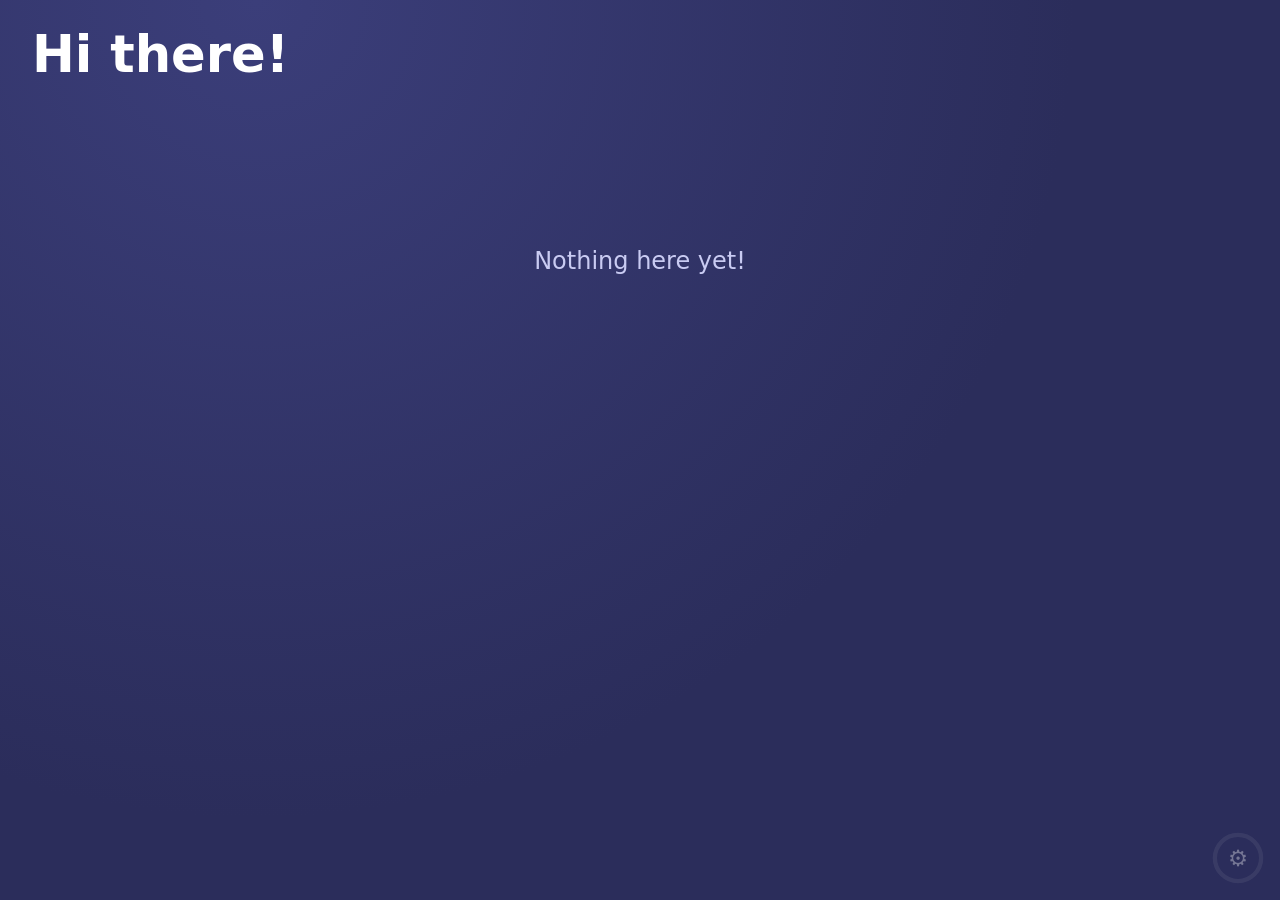
==== index.html @ 5b012d73 "Set up Playroom hub shell (no apps yet) Co-Authored-By: Claude Opus 5.5 <noreply@anthropic.com>" ====
<!doctype html>
<html lang="en">
<head>
  <meta charset="utf-8">
  <title>Playroom</title>
  <meta name="viewport" content="width=device-width, initial-scale=1, maximum-scale=1, user-scalable=no, viewport-fit=cover">
  <meta name="theme-color" content="#2b2d5b">
  <!-- iOS home-screen app behaviour -->
  <meta name="mobile-web-app-capable" content="yes">
  <meta name="apple-mobile-web-app-capable" content="yes">
  <meta name="apple-mobile-web-app-status-bar-style" content="black-translucent">
  <meta name="apple-mobile-web-app-title" content="Playroom">
  <link rel="apple-touch-icon" href="icons/apple-touch-icon.png">
  <link rel="icon" href="icons/icon-192.png">
  <link rel="manifest" href="manifest.webmanifest">
  <link rel="stylesheet" href="shared/base.css">
  <link rel="stylesheet" href="hub.css">
</head>
<body>
  <main id="hub">
    <header class="hub-header">
      <h1 id="greeting">Let's play!</h1>
      <div id="star-pill" class="star-total" hidden aria-label="Total stars"><span class="star">★</span> <span id="star-total">0</span></div>
    </header>

    <section id="app-grid" class="app-grid" aria-label="Apps"></section>
    <p id="empty" class="empty" hidden>Nothing here yet!</p>

    <!-- Hold for 3 seconds to open parent settings -->
    <button id="parent-btn" class="parent-btn" aria-label="Grown-ups: hold to open settings">
      <svg viewBox="0 0 36 36" aria-hidden="true"><circle class="ring-bg" cx="18" cy="18" r="16"/><circle id="hold-ring" class="ring" cx="18" cy="18" r="16"/></svg>
      <span>⚙︎</span>
    </button>
  </main>

  <!-- Player: apps load in a full-screen iframe so the hub always owns "home" -->
  <div id="player" class="player" hidden>
    <iframe id="app-frame" title="App" allow="autoplay; fullscreen"></iframe>
    <button id="home-btn" class="home-btn" aria-label="Back home">⌂</button>
  </div>

  <!-- Parent settings -->
  <dialog id="settings" class="settings">
    <form method="dialog">
      <h2>Grown-up settings</h2>
      <label>Player name
        <input id="kid-name" type="text" maxlength="20" autocomplete="off" placeholder="e.g. Sam">
      </label>
      <fieldset>
        <legend>Show apps</legend>
        <div id="app-toggles"></div>
      </fieldset>
      <details>
        <summary>Danger zone</summary>
        <button type="button" id="reset-btn" class="danger">Reset all progress</button>
        <p id="reset-confirm" hidden>Tap again to confirm.</p>
      </details>
      <p class="meta">Version <span id="app-version"></span></p>
      <button value="close" class="primary" autofocus>Done</button>
    </form>
  </dialog>

  <script type="module" src="hub.js"></script>
</body>
</html>
---- shared/base.css ----
/* Shared touch-first baseline for the hub and every app. */
:root {
  --bg: #2b2d5b;
  --bg-2: #3b3e7a;
  --ink: #ffffff;
  --ink-soft: #c9cbf2;
  --accent: #ffcf3f;
  --good: #4cd38a;
  --bad: #ff6b6b;
  --radius: 28px;
  --font: ui-rounded, "SF Pro Rounded", system-ui, -apple-system, sans-serif;
}

*, *::before, *::after { box-sizing: border-box; }

html, body {
  margin: 0;
  height: 100%;
  background: var(--bg);
  color: var(--ink);
  font-family: var(--font);
  /* No accidental zoom, text selection, long-press menus or rubber-banding. */
  touch-action: manipulation;
  -webkit-user-select: none;
  user-select: none;
  -webkit-touch-callout: none;
  -webkit-tap-highlight-color: transparent;
  overscroll-behavior: none;
}

input, textarea { -webkit-user-select: text; user-select: text; }

button {
  font: inherit;
  color: inherit;
  cursor: pointer;
  border: 0;
  background: none;
}

[hidden] { display: none !important; }
---- hub.css ----
#hub {
  min-height: 100%;
  padding:
    calc(env(safe-area-inset-top) + 24px)
    calc(env(safe-area-inset-right) + 32px)
    calc(env(safe-area-inset-bottom) + 32px)
    calc(env(safe-area-inset-left) + 32px);
  background: radial-gradient(circle at 20% 0%, var(--bg-2), var(--bg) 60%);
}

.hub-header {
  display: flex;
  align-items: center;
  justify-content: space-between;
  gap: 16px;
  margin-bottom: 28px;
}

.hub-header h1 {
  margin: 0;
  font-size: clamp(2rem, 5vw, 3.2rem);
  font-weight: 800;
}

.star-total {
  font-size: clamp(1.5rem, 3.5vw, 2.2rem);
  font-weight: 800;
  background: rgb(255 255 255 / 0.12);
  padding: 8px 20px;
  border-radius: 999px;
}
.star { color: var(--accent); }

.app-grid {
  display: grid;
  grid-template-columns: repeat(auto-fill, minmax(220px, 1fr));
  gap: 24px;
}

.tile {
  position: relative;
  display: flex;
  flex-direction: column;
  align-items: center;
  justify-content: center;
  gap: 12px;
  aspect-ratio: 1;
  padding: 20px;
  border-radius: var(--radius);
  background: var(--tile, #6c63ff);
  box-shadow: 0 10px 0 rgb(0 0 0 / 0.25);
  transition: transform 0.1s, box-shadow 0.1s;
}
.tile:active {
  transform: translateY(8px);
  box-shadow: 0 2px 0 rgb(0 0 0 / 0.25);
}
.tile-icon { font-size: clamp(4rem, 9vw, 6rem); line-height: 1; }
.tile-title { font-size: 1.5rem; font-weight: 800; text-align: center; }
.tile-stars {
  position: absolute;
  top: 12px;
  right: 14px;
  font-weight: 800;
  font-size: 1.1rem;
  background: rgb(0 0 0 / 0.2);
  padding: 4px 12px;
  border-radius: 999px;
}

.empty { font-size: 1.5rem; color: var(--ink-soft); text-align: center; margin-top: 15vh; }

/* Parent button: small, low-contrast, hold-to-open. */
.parent-btn {
  position: fixed;
  right: calc(env(safe-area-inset-right) + 16px);
  bottom: calc(env(safe-area-inset-bottom) + 16px);
  width: 52px;
  height: 52px;
  display: grid;
  place-items: center;
  opacity: 0.35;
  font-size: 1.4rem;
}
.parent-btn svg { position: absolute; inset: 0; transform: rotate(-90deg); }
.parent-btn .ring-bg { fill: none; stroke: rgb(255 255 255 / 0.2); stroke-width: 3; }
.parent-btn .ring {
  fill: none;
  stroke: var(--accent);
  stroke-width: 3;
  stroke-dasharray: 100.5;
  stroke-dashoffset: 100.5;
}
.parent-btn.holding { opacity: 1; }
.parent-btn.holding .ring { stroke-dashoffset: 0; transition: stroke-dashoffset 3s linear; }

/* Player */
.player {
  position: fixed;
  inset: 0;
  background: var(--bg);
  z-index: 10;
}
.player iframe { width: 100%; height: 100%; border: 0; display: block; }
.home-btn {
  position: fixed;
  top: calc(env(safe-area-inset-top) + 12px);
  left: calc(env(safe-area-inset-left) + 12px);
  width: 60px;
  height: 60px;
  border-radius: 50%;
  background: rgb(0 0 0 / 0.35);
  font-size: 2rem;
  line-height: 1;
  z-index: 11;
}

/* Settings */
.settings {
  width: min(520px, calc(100vw - 32px));
  border: 0;
  border-radius: var(--radius);
  padding: 28px;
  background: #fff;
  color: #222;
}
.settings::backdrop { background: rgb(0 0 0 / 0.55); }
.settings h2 { margin-top: 0; }
.settings label { display: grid; gap: 6px; font-weight: 700; margin-bottom: 16px; }
.settings input[type="text"] { font: inherit; padding: 12px; border-radius: 12px; border: 2px solid #ccc; }
.settings fieldset { border: 2px solid #eee; border-radius: 16px; margin: 0 0 16px; }
.settings .toggle { display: flex; align-items: center; gap: 10px; font-weight: 500; margin: 8px 0; }
.settings .toggle input { width: 24px; height: 24px; }
.settings details { margin-bottom: 16px; }
.settings summary { font-weight: 700; padding: 8px 0; }
.settings .meta { color: #888; font-size: 0.9rem; }
.settings .primary,
.settings .danger { padding: 14px 24px; border-radius: 14px; font-weight: 800; }
.settings .primary { background: var(--bg); color: #fff; width: 100%; }
.settings .danger { background: var(--bad); color: #fff; }
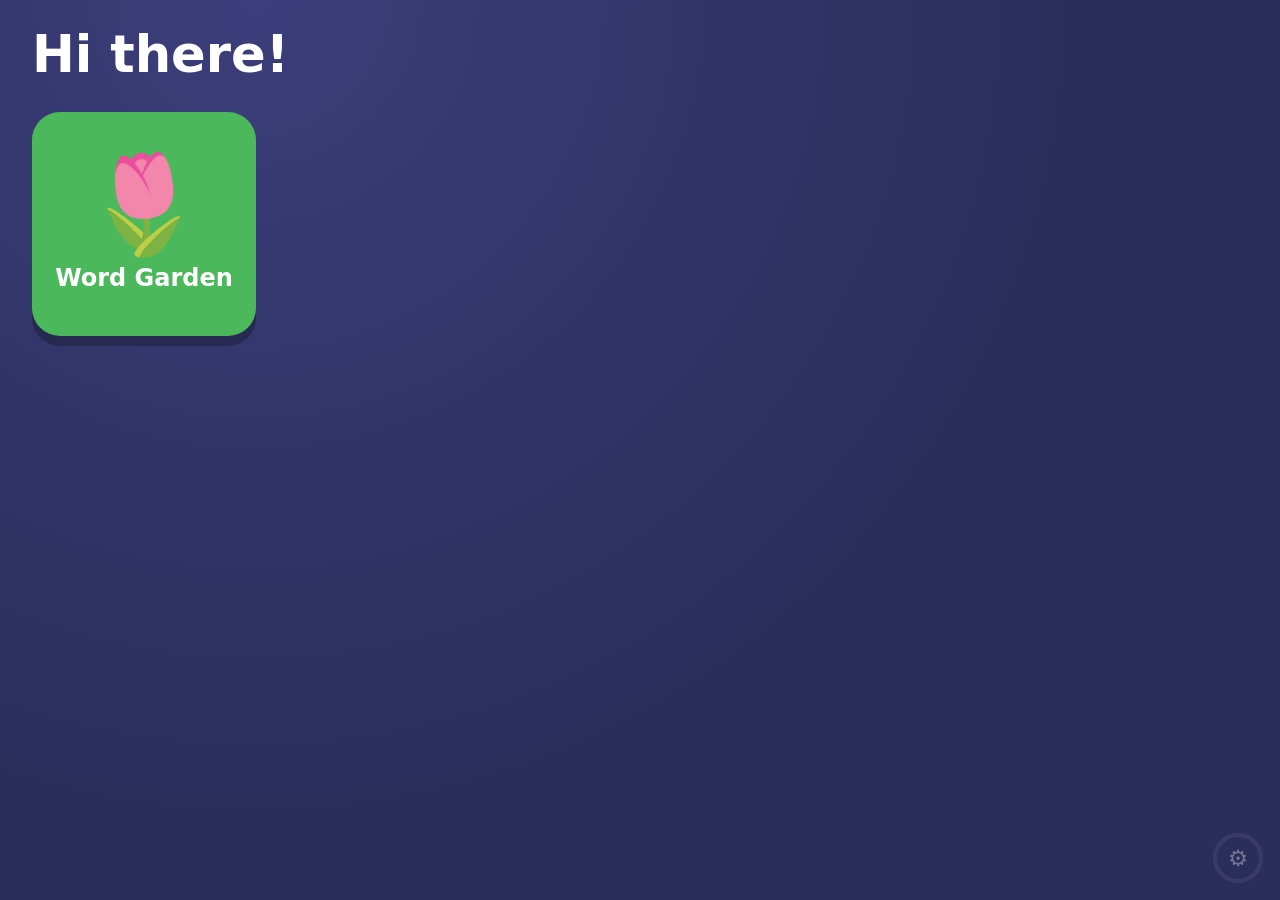
==== commit 2f2ca1aa: "Add Word Garden: Listen & Tap sight words with spaced repetition Co-Authored-By: Claude Opus 5.5 <no" ====
--- a/index.html
+++ b/index.html
@@ -35,7 +35,7 @@
 
   <!-- Player: apps load in a full-screen iframe so the hub always owns "home" -->
   <div id="player" class="player" hidden>
-    <iframe id="app-frame" title="App" allow="autoplay; fullscreen"></iframe>
+    <iframe id="app-frame" title="App" allow="autoplay; fullscreen; microphone"></iframe>
     <button id="home-btn" class="home-btn" aria-label="Back home">⌂</button>
   </div>
 
